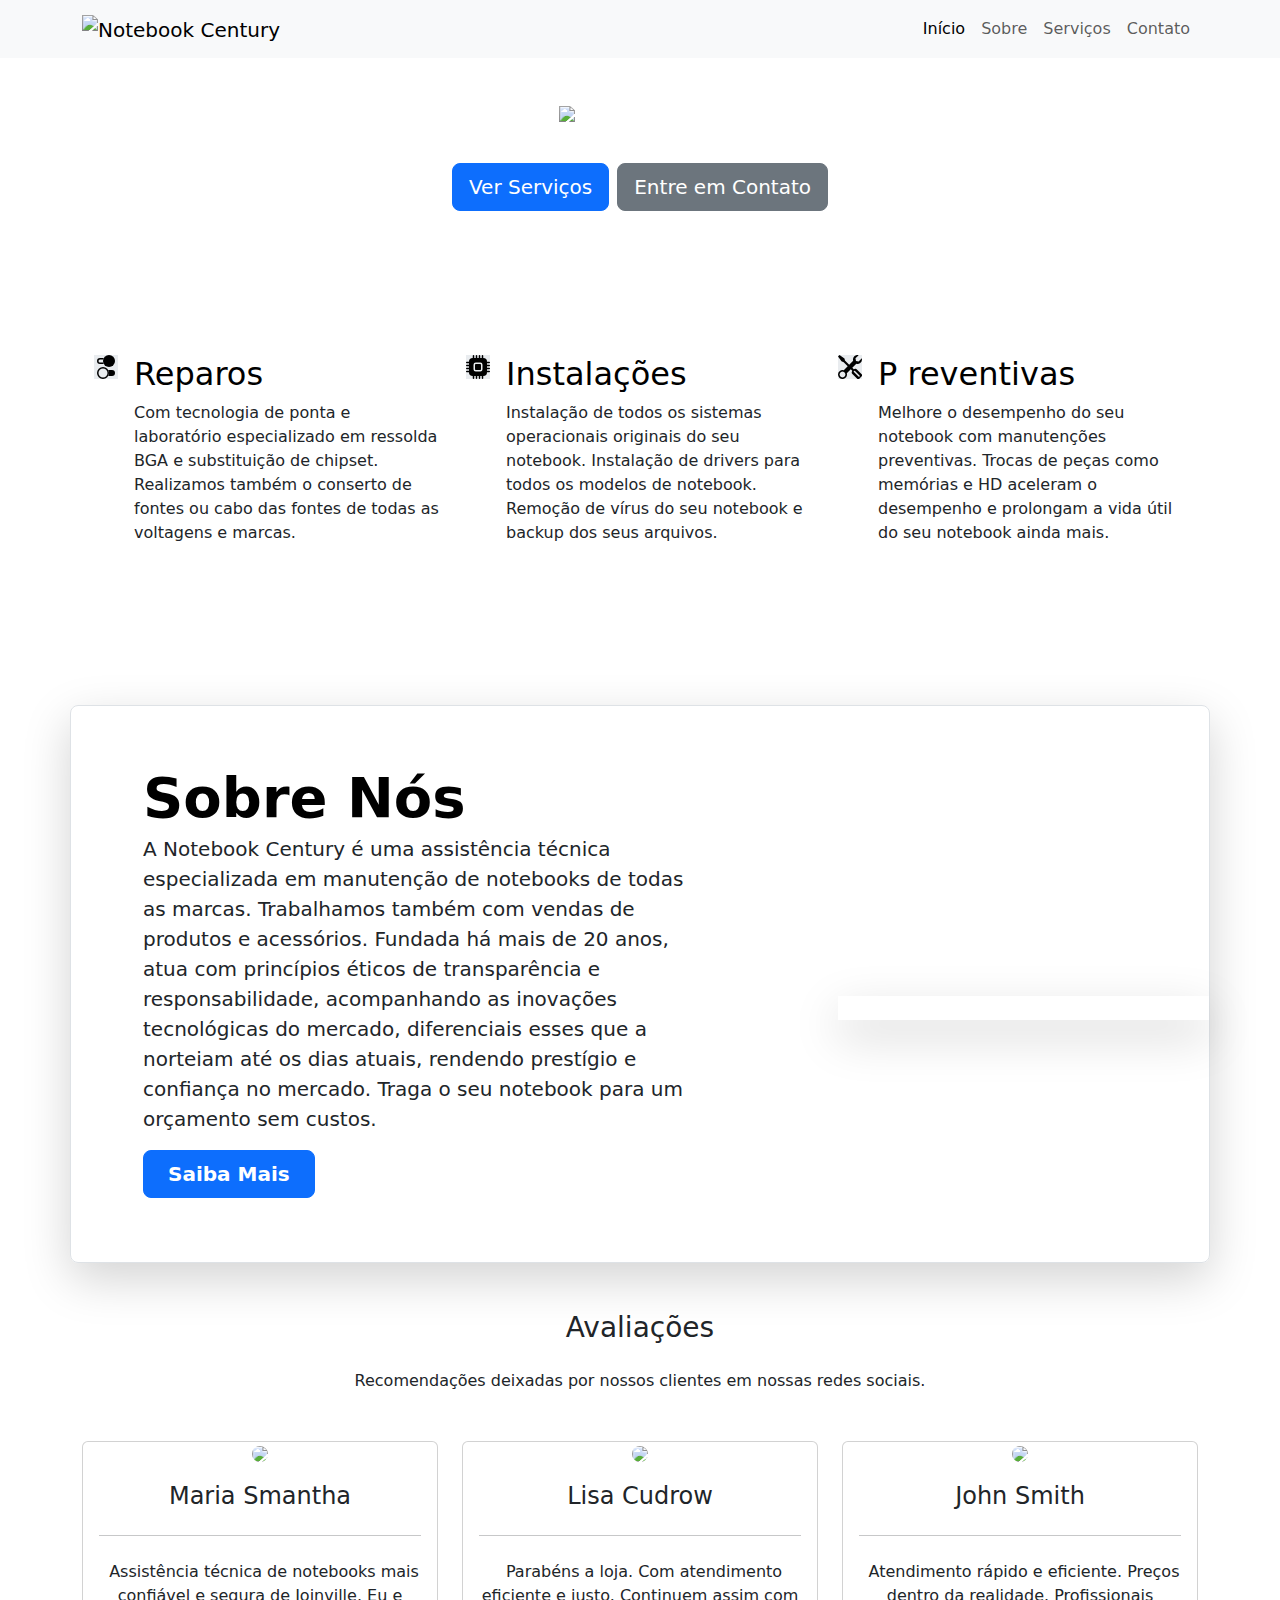
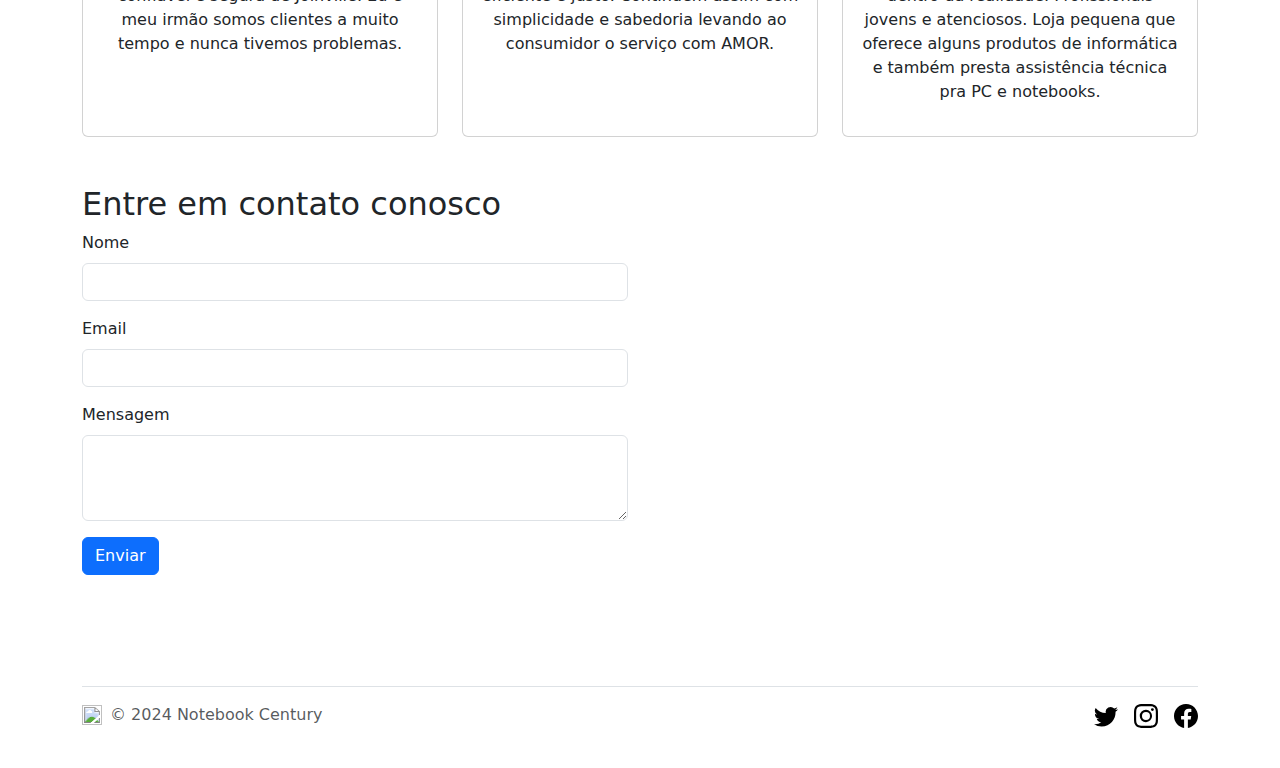
==== index.html @ 1e251129 "Revisão do Index.html;" ====
<!DOCTYPE html>
<html lang="pt-BR">

<head>
  <meta charset="UTF-8" />
  <meta name="viewport" content="width=device-width, initial-scale=1.0" />
  <title>Notebook Century - Home</title>
  <link rel="icon" type="image/x-icon" href="/assets/imgs/logos/favicon.png" />

  <!-- Bootstrap CSS -->
  <link href="https://cdn.jsdelivr.net/npm/bootstrap@5.3.3/dist/css/bootstrap.min.css" rel="stylesheet" integrity="sha384-QWTKZyjpPEjISv5WaRU9OFeRpok6YctnYmDr5pNlyT2bRjXh0JMhjY6hW+ALEwIH" crossorigin="anonymous" />

  <!-- CSS Personalizado -->
  <link rel="stylesheet" href="styles/features.css">
  <link rel="stylesheet" href="styles/heroes.css">
  <link rel="stylesheet" href="styles/testimonials.css">
  <link rel="stylesheet" href="styles/styles.css" />

  <svg xmlns="http://www.w3.org/2000/svg" class="d-none">
    <symbol id="tools" viewBox="0 0 16 16">
      <path
        d="M1 0L0 1l2.2 3.081a1 1 0 0 0 .815.419h.07a1 1 0 0 1 .708.293l2.675 2.675-2.617 2.654A3.003 3.003 0 0 0 0 13a3 3 0 1 0 5.878-.851l2.654-2.617.968.968-.305.914a1 1 0 0 0 .242 1.023l3.356 3.356a1 1 0 0 0 1.414 0l1.586-1.586a1 1 0 0 0 0-1.414l-3.356-3.356a1 1 0 0 0-1.023-.242L10.5 9.5l-.96-.96 2.68-2.643A3.005 3.005 0 0 0 16 3c0-.269-.035-.53-.102-.777l-2.14 2.141L12 4l-.364-1.757L13.777.102a3 3 0 0 0-3.675 3.68L7.462 6.46 4.793 3.793a1 1 0 0 1-.293-.707v-.071a1 1 0 0 0-.419-.814L1 0zm9.646 10.646a.5.5 0 0 1 .708 0l3 3a.5.5 0 0 1-.708.708l-3-3a.5.5 0 0 1 0-.708zM3 11l.471.242.529.026.287.445.445.287.026.529L5 13l-.242.471-.026.529-.445.287-.287.445-.529.026L3 15l-.471-.242L2 14.732l-.287-.445L1.268 14l-.026-.529L1 13l.242-.471.026-.529.445-.287.287-.445.529-.026L3 11z" />
    </symbol>
    <symbol id="cpu-fill" viewBox="0 0 16 16">
      <path d="M6.5 6a.5.5 0 0 0-.5.5v3a.5.5 0 0 0 .5.5h3a.5.5 0 0 0 .5-.5v-3a.5.5 0 0 0-.5-.5h-3z" />
      <path
        d="M5.5.5a.5.5 0 0 0-1 0V2A2.5 2.5 0 0 0 2 4.5H.5a.5.5 0 0 0 0 1H2v1H.5a.5.5 0 0 0 0 1H2v1H.5a.5.5 0 0 0 0 1H2v1H.5a.5.5 0 0 0 0 1H2A2.5 2.5 0 0 0 4.5 14v1.5a.5.5 0 0 0 1 0V14h1v1.5a.5.5 0 0 0 1 0V14h1v1.5a.5.5 0 0 0 1 0V14h1v1.5a.5.5 0 0 0 1 0V14a2.5 2.5 0 0 0 2.5-2.5h1.5a.5.5 0 0 0 0-1H14v-1h1.5a.5.5 0 0 0 0-1H14v-1h1.5a.5.5 0 0 0 0-1H14v-1h1.5a.5.5 0 0 0 0-1H14A2.5 2.5 0 0 0 11.5 2V.5a.5.5 0 0 0-1 0V2h-1V.5a.5.5 0 0 0-1 0V2h-1V.5a.5.5 0 0 0-1 0V2h-1V.5zm1 4.5h3A1.5 1.5 0 0 1 11 6.5v3A1.5 1.5 0 0 1 9.5 11h-3A1.5 1.5 0 0 1 5 9.5v-3A1.5 1.5 0 0 1 6.5 5z" />
    </symbol>
    <symbol id="toggles2" viewBox="0 0 16 16">
      <path d="M9.465 10H12a2 2 0 1 1 0 4H9.465c.34-.588.535-1.271.535-2 0-.729-.195-1.412-.535-2z" />
      <path
        d="M6 15a3 3 0 1 0 0-6 3 3 0 0 0 0 6zm0 1a4 4 0 1 1 0-8 4 4 0 0 1 0 8zm.535-10a3.975 3.975 0 0 1-.409-1H4a1 1 0 0 1 0-2h2.126c.091-.355.23-.69.41-1H4a2 2 0 1 0 0 4h2.535z" />
      <path d="M14 4a4 4 0 1 1-8 0 4 4 0 0 1 8 0z" />
    </symbol>
    <symbol id="facebook" viewBox="0 0 16 16">
      <path
        d="M16 8.049c0-4.446-3.582-8.05-8-8.05C3.58 0-.002 3.603-.002 8.05c0 4.017 2.926 7.347 6.75 7.951v-5.625h-2.03V8.05H6.75V6.275c0-2.017 1.195-3.131 3.022-3.131.876 0 1.791.157 1.791.157v1.98h-1.009c-.993 0-1.303.621-1.303 1.258v1.51h2.218l-.354 2.326H9.25V16c3.824-.604 6.75-3.934 6.75-7.951z" />
    </symbol>
    <symbol id="instagram" viewBox="0 0 16 16">
      <path
        d="M8 0C5.829 0 5.556.01 4.703.048 3.85.088 3.269.222 2.76.42a3.917 3.917 0 0 0-1.417.923A3.927 3.927 0 0 0 .42 2.76C.222 3.268.087 3.85.048 4.7.01 5.555 0 5.827 0 8.001c0 2.172.01 2.444.048 3.297.04.852.174 1.433.372 1.942.205.526.478.972.923 1.417.444.445.89.719 1.416.923.51.198 1.09.333 1.942.372C5.555 15.99 5.827 16 8 16s2.444-.01 3.298-.048c.851-.04 1.434-.174 1.943-.372a3.916 3.916 0 0 0 1.416-.923c.445-.445.718-.891.923-1.417.197-.509.332-1.09.372-1.942C15.99 10.445 16 10.173 16 8s-.01-2.445-.048-3.299c-.04-.851-.175-1.433-.372-1.941a3.926 3.926 0 0 0-.923-1.417A3.911 3.911 0 0 0 13.24.42c-.51-.198-1.092-.333-1.943-.372C10.443.01 10.172 0 7.998 0h.003zm-.717 1.442h.718c2.136 0 2.389.007 3.232.046.78.035 1.204.166 1.486.275.373.145.64.319.92.599.28.28.453.546.598.92.11.281.24.705.275 1.485.039.843.047 1.096.047 3.231s-.008 2.389-.047 3.232c-.035.78-.166 1.203-.275 1.485a2.47 2.47 0 0 1-.599.919c-.28.28-.546.453-.92.598-.28.11-.704.24-1.485.276-.843.038-1.096.047-3.232.047s-2.39-.009-3.233-.047c-.78-.036-1.203-.166-1.485-.276a2.478 2.478 0 0 1-.92-.598 2.48 2.48 0 0 1-.6-.92c-.109-.281-.24-.705-.275-1.485-.038-.843-.046-1.096-.046-3.233 0-2.136.008-2.388.046-3.231.036-.78.166-1.204.276-1.486.145-.373.319-.64.599-.92.28-.28.546-.453.92-.598.282-.11.705-.24 1.485-.276.738-.034 1.024-.044 2.515-.045v.002zm4.988 1.328a.96.96 0 1 0 0 1.92.96.96 0 0 0 0-1.92zm-4.27 1.122a4.109 4.109 0 1 0 0 8.217 4.109 4.109 0 0 0 0-8.217zm0 1.441a2.667 2.667 0 1 1 0 5.334 2.667 2.667 0 0 1 0-5.334z" />
    </symbol>
    <symbol id="twitter" viewBox="0 0 16 16">
      <path
        d="M5.026 15c6.038 0 9.341-5.003 9.341-9.334 0-.14 0-.282-.006-.422A6.685 6.685 0 0 0 16 3.542a6.658 6.658 0 0 1-1.889.518 3.301 3.301 0 0 0 1.447-1.817 6.533 6.533 0 0 1-2.087.793A3.286 3.286 0 0 0 7.875 6.03a9.325 9.325 0 0 1-6.767-3.429 3.289 3.289 0 0 0 1.018 4.382A3.323 3.323 0 0 1 .64 6.575v.045a3.288 3.288 0 0 0 2.632 3.218 3.203 3.203 0 0 1-.865.115 3.23 3.23 0 0 1-.614-.057 3.283 3.283 0 0 0 3.067 2.277A6.588 6.588 0 0 1 .78 13.58a6.32 6.32 0 0 1-.78-.045A9.344 9.344 0 0 0 5.026 15z" />
    </symbol>
  </svg>
</head>

<body>
  <div class="light-theme">

    <!-- MENU FIXO -->
    <nav class="navbar navbar-expand-lg navbar-light bg-light sticky-top">
      <div class="container">
        <a class="navbar-brand" href="index.html">
          <img src="/assets/imgs/logos/notebookcenturylogo.png" alt="Notebook Century"
            class="logo-navmenu" />
        </a>
        <button class="navbar-toggler" type="button" data-bs-toggle="collapse" data-bs-target="#navbarNav">
          <span class="navbar-toggler-icon"></span>
        </button>
        <div class="collapse navbar-collapse" id="navbarNav">
          <ul class="navbar-nav ms-auto">
            <li class="nav-item">
              <a class="nav-link active" href="index.html">Início</a>
            </li>
            <li class="nav-item">
              <a class="nav-link" href="sobre.html">Sobre</a>
            </li>
            <li class="nav-item">
              <a class="nav-link" href="servicos.html">Serviços</a>
            </li>
            <li class="nav-item">
              <a class="nav-link" href="contato.html">Contato</a>
            </li>
          </ul>
        </div>
      </div>
    </nav>

    <!-- Header Section -->
    <header class="text-center py-5 bg-green text-white">
      <img src="/assets/imgs/logos/notebook-century-logo-espacado-branco.png" alt="Notebook Century"
        width="300" class="texto-logo-home" />
      <hr class="hr-home" />
      <div class="d-grid gap-2 d-md-flex justify-content-md-center">
        <a href="servicos.html" class="btn btn-lg btn-primary">Ver Serviços</a>
        <a href="contato.html" class="btn btn-lg btn-secondary">Entre em Contato</a>
      </div>
    </header>

    <!-- Services Section -->
    <div class="container px-4 py-5" id="hanging-icons">
      <div class="row g-4 py-5 row-cols-1 row-cols-lg-3">
        <div class="col d-flex align-items-start">
          <div
            class="icon-square text-body-emphasis bg-body-secondary d-inline-flex align-items-center justify-content-center fs-4 flex-shrink-0 me-3">
            <svg class="bi" width="1em" height="1em">
              <use xlink:href="#toggles2" />
            </svg>
          </div>
          <div>
            <h3 class="fs-2 text-body-emphasis">Reparos</h3>
            <p>Com tecnologia de ponta e laboratório especializado em ressolda BGA e substituição de chipset. Realizamos também o conserto de fontes ou cabo das fontes de todas as voltagens e marcas.</p>
          </div>
        </div>
        <div class="col d-flex align-items-start">
          <div
            class="icon-square text-body-emphasis bg-body-secondary d-inline-flex align-items-center justify-content-center fs-4 flex-shrink-0 me-3">
            <svg class="bi" width="1em" height="1em">
              <use xlink:href="#cpu-fill" />
            </svg>
          </div>
          <div>
            <h3 class="fs-2 text-body-emphasis">Instalações</h3>
            <p>Instalação de todos os sistemas operacionais originais do seu notebook. Instalação de drivers para todos os modelos de notebook. Remoção de vírus do seu notebook e backup dos seus arquivos.</p>
          </div>
        </div>
        <div class="col d-flex align-items-start">
          <div
            class="icon-square text-body-emphasis bg-body-secondary d-inline-flex align-items-center justify-content-center fs-4 flex-shrink-0 me-3">
            <svg class="bi" width="1em" height="1em">
              <use xlink:href="#tools" />
            </svg>
          </div>
          <div>
            <h3 class="fs-2 text-body-emphasis">P reventivas</h3>
            <p>Melhore o desempenho do seu notebook com manutenções preventivas. Trocas de peças como memórias e HD aceleram o desempenho e prolongam a vida útil do seu notebook ainda mais.</p>
          </div>
        </div>
      </div>
    </div>

    <!-- About Us Section -->
    <section class="container my-5">
      <div class="row p-4 pb-0 pe-lg-0 pt-lg-5 align-items-center rounded-3 border shadow-lg">
        <div class="col-lg-7 p-3 p-lg-5 pt-lg-3">
          <h1 class="display-4 fw-bold lh-1 text-body-emphasis">Sobre Nós</h1>
          <p class="lead">A Notebook Century é uma assistência técnica especializada em manutenção de notebooks de todas
            as marcas. Trabalhamos também com vendas de produtos e acessórios. Fundada há mais de 20 anos, atua com
            princípios éticos de transparência e responsabilidade, acompanhando as inovações tecnológicas do mercado,
            diferenciais esses que a norteiam até os dias atuais, rendendo prestígio e confiança no mercado. Traga o seu
            notebook para um orçamento sem custos.</p>
          <div class="d-grid gap-2 d-md-flex justify-content-md-start mb-4 mb-lg-3">
            <a href="sobre.html" class="btn btn-primary btn-lg px-4 me-md-2 fw-bold" role="button">Saiba Mais</a>
          </div>
        </div>
        <div class="col-lg-4 offset-lg-1 p-0 overflow-hidden shadow-lg">
          <img class="rounded-lg-3" src="/assets/imgs/royaltyfreeimgs/notebook_century-1.jpg" alt=""
            width="720">
        </div>
      </div>
  </div>
  </section>

  <!-- Testimonials Section -->
  <section>
    <div class="container my-5">
      <div class="row d-flex justify-content-center">
        <div class="col-md-10 col-xl-8 text-center">
          <h3 class="mb-4">Avaliações</h3>
          <p class="mb-4 pb-2 mb-md-5 pb-md-0">
            Recomendações deixadas por nossos clientes em nossas redes sociais.
          </p>
        </div>
      </div>

      <div class="row text-center d-flex align-items-stretch">
        <div class="col-md-4 mb-5 mb-md-0 d-flex align-items-stretch">
          <div class="card testimonial-card">
            <div class="card-up" style="background-color: #9d789b;"></div>
            <div class="avatar mx-auto bg-white">
              <img src="https://mdbcdn.b-cdn.net/img/Photos/Avatars/img%20(1).webp" class="rounded-circle img-fluid" />
            </div>
            <div class="card-body">
              <h4 class="mb-4">Maria Smantha</h4>
              <hr />
              <p class="dark-grey-text mt-4">
                <i class="fas fa-quote-left pe-2"></i>Assistência técnica de notebooks mais confiável e segura de
                Joinville. Eu e meu irmão somos clientes a muito tempo e nunca tivemos problemas.
              </p>
            </div>
          </div>
        </div>
        <div class="col-md-4 mb-5 mb-md-0 d-flex align-items-stretch">
          <div class="card testimonial-card">
            <div class="card-up" style="background-color: #7a81a8;"></div>
            <div class="avatar mx-auto bg-white">
              <img src="https://mdbcdn.b-cdn.net/img/Photos/Avatars/img%20(2).webp" class="rounded-circle img-fluid" />
            </div>
            <div class="card-body">
              <h4 class="mb-4">Lisa Cudrow</h4>
              <hr />
              <p class="dark-grey-text mt-4">
                <i class="fas fa-quote-left pe-2"></i>Parabéns a loja. Com atendimento eficiente e justo. Continuem
                assim com simplicidade e sabedoria levando ao consumidor o serviço com AMOR.
              </p>
            </div>
          </div>
        </div>
        <div class="col-md-4 mb-0 d-flex align-items-stretch">
          <div class="card testimonial-card">
            <div class="card-up" style="background-color: #6d5b98;"></div>
            <div class="avatar mx-auto bg-white">
              <img src="https://mdbcdn.b-cdn.net/img/Photos/Avatars/img%20(9).webp" class="rounded-circle img-fluid" />
            </div>
            <div class="card-body">
              <h4 class="mb-4">John Smith</h4>
              <hr />
              <p class="dark-grey-text mt-4">
                <i class="fas fa-quote-left pe-2"></i>Atendimento rápido e eficiente. Preços dentro da realidade.
                Profissionais jovens e atenciosos. Loja pequena que oferece alguns produtos de informática e também
                presta assistência técnica pra PC e notebooks.
              </p>
            </div>
          </div>
        </div>
      </div>
    </div>
  </section>

  <!-- Contact Section -->
  <section class="container my-5">
    <div class="row">
      <h2>Entre em contato conosco</h2>
      <div class="col-md-6">
        <form>
          <div class="mb-3">
            <label for="nome" class="form-label">Nome</label>
            <input type="text" class="form-control" id="nome" required />
          </div>
          <div class="mb-3">
            <label for="email" class="form-label">Email</label>
            <input type="email" class="form-control" id="email" required />
          </div>
          <div class="mb-3">
            <label for="mensagem" class="form-label">Mensagem</label>
            <textarea class="form-control" id="mensagem" rows="3" required></textarea>
          </div>
          <button type="submit" class="btn btn-primary">Enviar</button>
        </form>
      </div>
      <div class="col-md-6">
        <iframe width="100%" height="400" frameborder="0" scrolling="no" marginheight="0" marginwidth="0"
          src="https://maps.google.com/maps?width=100%25&amp;height=600&amp;hl=en&amp;q=Notebook%20Century,%20Rua%20Visconde%20de%20Taunay,%2067,%20Joinville,%20SC+(Notebook%20Century)&amp;t=&amp;z=17&amp;ie=UTF8&amp;iwloc=B&amp;output=embed"><a
            href="https://www.gps.ie/">gps trackers</a></iframe>
      </div>
    </div>
  </section>

  <!-- Footer Section -->
  <div class="container">
    <footer class="d-flex flex-wrap justify-content-between align-items-center py-3 my-4 border-top">
      <div class="col-md-4 d-flex align-items-center">
        <a href="/index.html" class="mb-3 me-2 mb-md-0 text-body-secondary text-decoration-none lh-1">
          <img src="/assets/imgs/logos/favicon.png" width="20px" height="20px" alt="">
        </a>
        <span class="mb-3 mb-md-0 text-body-secondary">&copy; 2024 Notebook Century</span>
      </div>

      <ul class="nav col-md-4 justify-content-end list-unstyled d-flex">
        <li class="ms-3"><a class="text-body-secondary" href="#"><svg class="bi" width="24" height="24">
              <use xlink:href="#twitter" />
            </svg></a></li>
        <li class="ms-3"><a class="text-body-secondary" href="#"><svg class="bi" width="24" height="24">
              <use xlink:href="#instagram" />
            </svg></a></li>
        <li class="ms-3"><a class="text-body-secondary" href="#"><svg class="bi" width="24" height="24">
              <use xlink:href="#facebook" />
            </svg></a></li>
      </ul>
    </footer>
  </div>

  <script src="https://cdn.jsdelivr.net/npm/@popperjs/core@2.11.8/dist/umd/popper.min.js" integrity="sha384-I7E8VVD/ismYTF4hNIPjVp/Zjvgyol6VFvRkX/vR+Vc4jQkC+hVqc2pM8ODewa9r" crossorigin="anonymous"></script>
  <script src="https://cdn.jsdelivr.net/npm/bootstrap@5.3.3/dist/js/bootstrap.min.js" integrity="sha384-0pUGZvbkm6XF6gxjEnlmuGrJXVbNuzT9qBBavbLwCsOGabYfZo0T0to5eqruptLy" crossorigin="anonymous"></script>


</body>

</html>
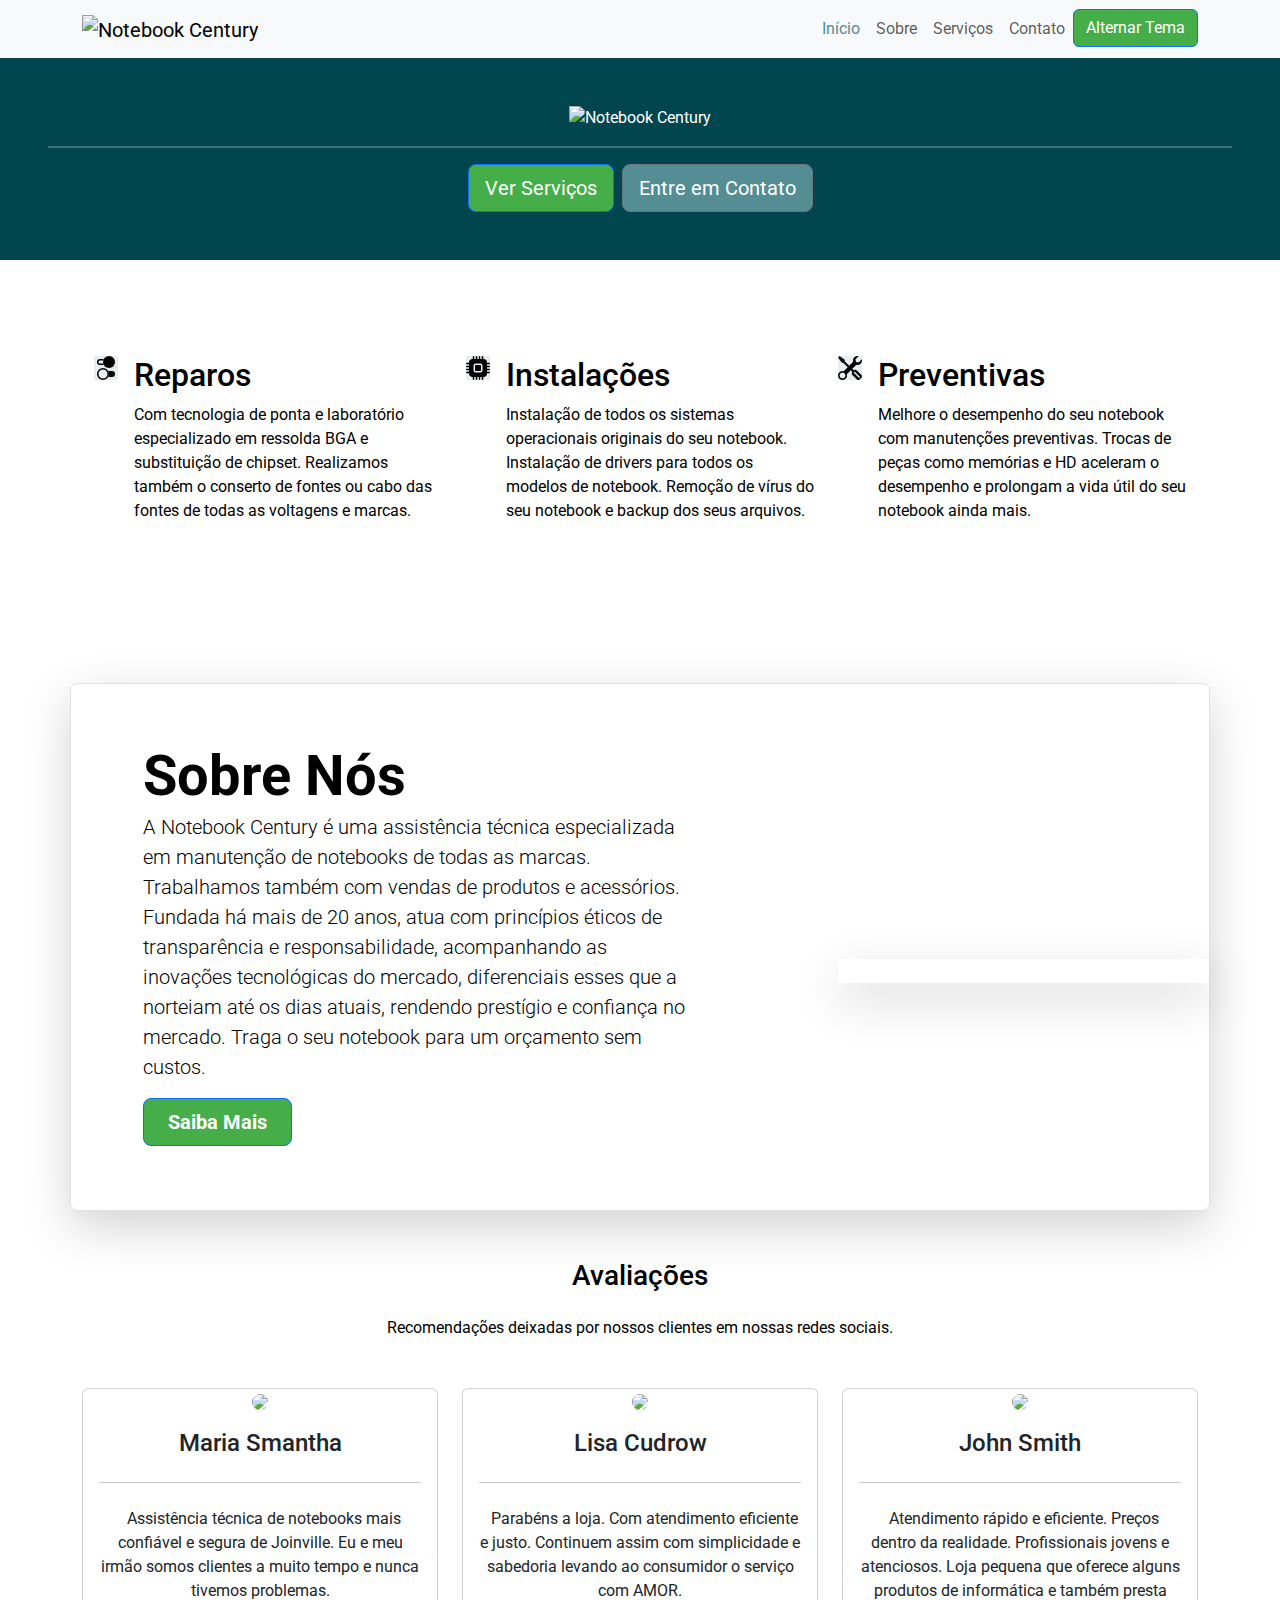
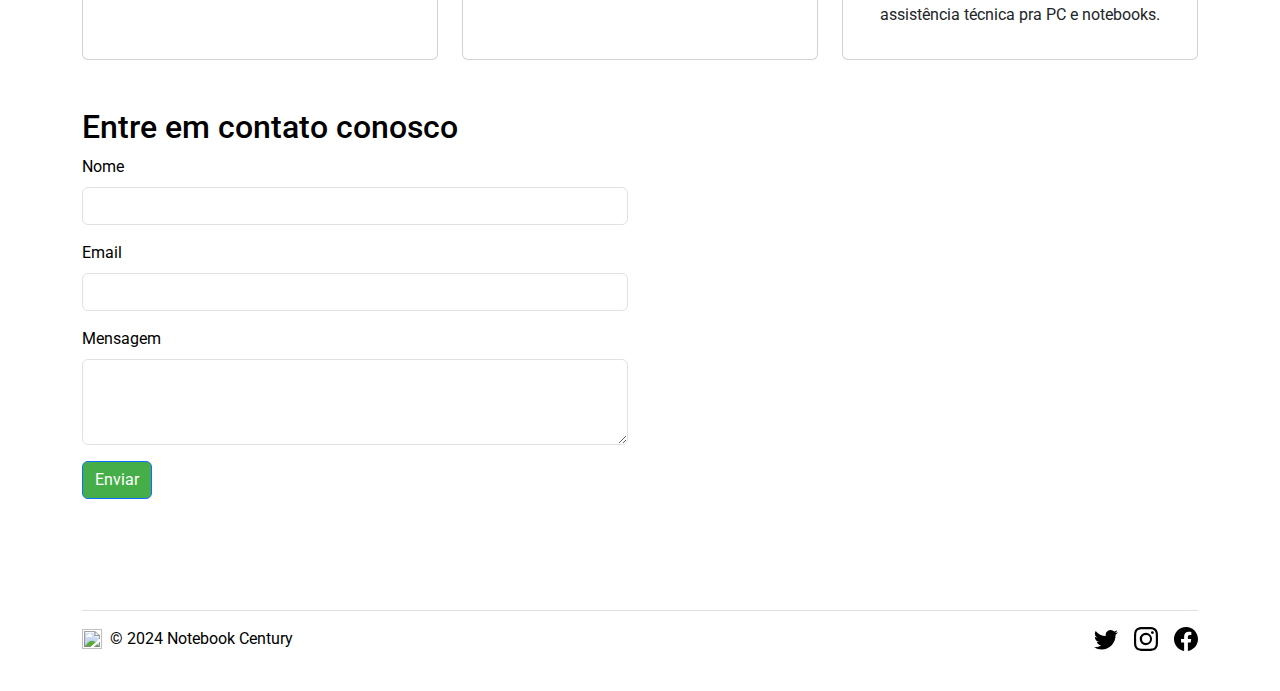
==== commit f92e6137: "add-feature: Tema Claro e Escuro;" ====
--- a/index.html
+++ b/index.html
@@ -1,282 +1,256 @@
 <!DOCTYPE html>
 <html lang="pt-BR">
-
-<head>
-  <meta charset="UTF-8" />
-  <meta name="viewport" content="width=device-width, initial-scale=1.0" />
-  <title>Notebook Century - Home</title>
-  <link rel="icon" type="image/x-icon" href="/assets/imgs/logos/favicon.png" />
-
-  <!-- Bootstrap CSS -->
-  <link href="https://cdn.jsdelivr.net/npm/bootstrap@5.3.3/dist/css/bootstrap.min.css" rel="stylesheet" integrity="sha384-QWTKZyjpPEjISv5WaRU9OFeRpok6YctnYmDr5pNlyT2bRjXh0JMhjY6hW+ALEwIH" crossorigin="anonymous" />
-
-  <!-- CSS Personalizado -->
-  <link rel="stylesheet" href="styles/features.css">
-  <link rel="stylesheet" href="styles/heroes.css">
-  <link rel="stylesheet" href="styles/testimonials.css">
-  <link rel="stylesheet" href="styles/styles.css" />
-
-  <svg xmlns="http://www.w3.org/2000/svg" class="d-none">
-    <symbol id="tools" viewBox="0 0 16 16">
-      <path
-        d="M1 0L0 1l2.2 3.081a1 1 0 0 0 .815.419h.07a1 1 0 0 1 .708.293l2.675 2.675-2.617 2.654A3.003 3.003 0 0 0 0 13a3 3 0 1 0 5.878-.851l2.654-2.617.968.968-.305.914a1 1 0 0 0 .242 1.023l3.356 3.356a1 1 0 0 0 1.414 0l1.586-1.586a1 1 0 0 0 0-1.414l-3.356-3.356a1 1 0 0 0-1.023-.242L10.5 9.5l-.96-.96 2.68-2.643A3.005 3.005 0 0 0 16 3c0-.269-.035-.53-.102-.777l-2.14 2.141L12 4l-.364-1.757L13.777.102a3 3 0 0 0-3.675 3.68L7.462 6.46 4.793 3.793a1 1 0 0 1-.293-.707v-.071a1 1 0 0 0-.419-.814L1 0zm9.646 10.646a.5.5 0 0 1 .708 0l3 3a.5.5 0 0 1-.708.708l-3-3a.5.5 0 0 1 0-.708zM3 11l.471.242.529.026.287.445.445.287.026.529L5 13l-.242.471-.026.529-.445.287-.287.445-.529.026L3 15l-.471-.242L2 14.732l-.287-.445L1.268 14l-.026-.529L1 13l.242-.471.026-.529.445-.287.287-.445.529-.026L3 11z" />
-    </symbol>
-    <symbol id="cpu-fill" viewBox="0 0 16 16">
-      <path d="M6.5 6a.5.5 0 0 0-.5.5v3a.5.5 0 0 0 .5.5h3a.5.5 0 0 0 .5-.5v-3a.5.5 0 0 0-.5-.5h-3z" />
-      <path
-        d="M5.5.5a.5.5 0 0 0-1 0V2A2.5 2.5 0 0 0 2 4.5H.5a.5.5 0 0 0 0 1H2v1H.5a.5.5 0 0 0 0 1H2v1H.5a.5.5 0 0 0 0 1H2v1H.5a.5.5 0 0 0 0 1H2A2.5 2.5 0 0 0 4.5 14v1.5a.5.5 0 0 0 1 0V14h1v1.5a.5.5 0 0 0 1 0V14h1v1.5a.5.5 0 0 0 1 0V14h1v1.5a.5.5 0 0 0 1 0V14a2.5 2.5 0 0 0 2.5-2.5h1.5a.5.5 0 0 0 0-1H14v-1h1.5a.5.5 0 0 0 0-1H14v-1h1.5a.5.5 0 0 0 0-1H14v-1h1.5a.5.5 0 0 0 0-1H14A2.5 2.5 0 0 0 11.5 2V.5a.5.5 0 0 0-1 0V2h-1V.5a.5.5 0 0 0-1 0V2h-1V.5a.5.5 0 0 0-1 0V2h-1V.5zm1 4.5h3A1.5 1.5 0 0 1 11 6.5v3A1.5 1.5 0 0 1 9.5 11h-3A1.5 1.5 0 0 1 5 9.5v-3A1.5 1.5 0 0 1 6.5 5z" />
-    </symbol>
-    <symbol id="toggles2" viewBox="0 0 16 16">
-      <path d="M9.465 10H12a2 2 0 1 1 0 4H9.465c.34-.588.535-1.271.535-2 0-.729-.195-1.412-.535-2z" />
-      <path
-        d="M6 15a3 3 0 1 0 0-6 3 3 0 0 0 0 6zm0 1a4 4 0 1 1 0-8 4 4 0 0 1 0 8zm.535-10a3.975 3.975 0 0 1-.409-1H4a1 1 0 0 1 0-2h2.126c.091-.355.23-.69.41-1H4a2 2 0 1 0 0 4h2.535z" />
-      <path d="M14 4a4 4 0 1 1-8 0 4 4 0 0 1 8 0z" />
-    </symbol>
-    <symbol id="facebook" viewBox="0 0 16 16">
-      <path
-        d="M16 8.049c0-4.446-3.582-8.05-8-8.05C3.58 0-.002 3.603-.002 8.05c0 4.017 2.926 7.347 6.75 7.951v-5.625h-2.03V8.05H6.75V6.275c0-2.017 1.195-3.131 3.022-3.131.876 0 1.791.157 1.791.157v1.98h-1.009c-.993 0-1.303.621-1.303 1.258v1.51h2.218l-.354 2.326H9.25V16c3.824-.604 6.75-3.934 6.75-7.951z" />
-    </symbol>
-    <symbol id="instagram" viewBox="0 0 16 16">
-      <path
-        d="M8 0C5.829 0 5.556.01 4.703.048 3.85.088 3.269.222 2.76.42a3.917 3.917 0 0 0-1.417.923A3.927 3.927 0 0 0 .42 2.76C.222 3.268.087 3.85.048 4.7.01 5.555 0 5.827 0 8.001c0 2.172.01 2.444.048 3.297.04.852.174 1.433.372 1.942.205.526.478.972.923 1.417.444.445.89.719 1.416.923.51.198 1.09.333 1.942.372C5.555 15.99 5.827 16 8 16s2.444-.01 3.298-.048c.851-.04 1.434-.174 1.943-.372a3.916 3.916 0 0 0 1.416-.923c.445-.445.718-.891.923-1.417.197-.509.332-1.09.372-1.942C15.99 10.445 16 10.173 16 8s-.01-2.445-.048-3.299c-.04-.851-.175-1.433-.372-1.941a3.926 3.926 0 0 0-.923-1.417A3.911 3.911 0 0 0 13.24.42c-.51-.198-1.092-.333-1.943-.372C10.443.01 10.172 0 7.998 0h.003zm-.717 1.442h.718c2.136 0 2.389.007 3.232.046.78.035 1.204.166 1.486.275.373.145.64.319.92.599.28.28.453.546.598.92.11.281.24.705.275 1.485.039.843.047 1.096.047 3.231s-.008 2.389-.047 3.232c-.035.78-.166 1.203-.275 1.485a2.47 2.47 0 0 1-.599.919c-.28.28-.546.453-.92.598-.28.11-.704.24-1.485.276-.843.038-1.096.047-3.232.047s-2.39-.009-3.233-.047c-.78-.036-1.203-.166-1.485-.276a2.478 2.478 0 0 1-.92-.598 2.48 2.48 0 0 1-.6-.92c-.109-.281-.24-.705-.275-1.485-.038-.843-.046-1.096-.046-3.233 0-2.136.008-2.388.046-3.231.036-.78.166-1.204.276-1.486.145-.373.319-.64.599-.92.28-.28.546-.453.92-.598.282-.11.705-.24 1.485-.276.738-.034 1.024-.044 2.515-.045v.002zm4.988 1.328a.96.96 0 1 0 0 1.92.96.96 0 0 0 0-1.92zm-4.27 1.122a4.109 4.109 0 1 0 0 8.217 4.109 4.109 0 0 0 0-8.217zm0 1.441a2.667 2.667 0 1 1 0 5.334 2.667 2.667 0 0 1 0-5.334z" />
-    </symbol>
-    <symbol id="twitter" viewBox="0 0 16 16">
-      <path
-        d="M5.026 15c6.038 0 9.341-5.003 9.341-9.334 0-.14 0-.282-.006-.422A6.685 6.685 0 0 0 16 3.542a6.658 6.658 0 0 1-1.889.518 3.301 3.301 0 0 0 1.447-1.817 6.533 6.533 0 0 1-2.087.793A3.286 3.286 0 0 0 7.875 6.03a9.325 9.325 0 0 1-6.767-3.429 3.289 3.289 0 0 0 1.018 4.382A3.323 3.323 0 0 1 .64 6.575v.045a3.288 3.288 0 0 0 2.632 3.218 3.203 3.203 0 0 1-.865.115 3.23 3.23 0 0 1-.614-.057 3.283 3.283 0 0 0 3.067 2.277A6.588 6.588 0 0 1 .78 13.58a6.32 6.32 0 0 1-.78-.045A9.344 9.344 0 0 0 5.026 15z" />
-    </symbol>
-  </svg>
-</head>
-
-<body>
-  <div class="light-theme">
-
-    <!-- MENU FIXO -->
-    <nav class="navbar navbar-expand-lg navbar-light bg-light sticky-top">
+  <head>
+    <meta charset="UTF-8" />
+    <meta name="viewport" content="width=device-width, initial-scale=1.0" />
+    <title>Notebook Century - Home</title>
+    <link rel="icon" type="image/x-icon" href="/assets/imgs/logos/favicon.png"/>
+
+    <!-- Bootstrap CSS -->
+    <link href="https://cdn.jsdelivr.net/npm/bootstrap@5.3.3/dist/css/bootstrap.min.css" rel="stylesheet" integrity="sha384-QWTKZyjpPEjISv5WaRU9OFeRpok6YctnYmDr5pNlyT2bRjXh0JMhjY6hW+ALEwIH" crossorigin="anonymous"/>
+
+    <!-- CSS Personalizado -->
+    <link rel="stylesheet" href="styles/features.css" />
+    <link rel="stylesheet" href="styles/heroes.css" />
+    <link rel="stylesheet" href="styles/testimonials.css" />
+    <link rel="stylesheet" href="styles/styles.css" />
+
+    <svg xmlns="http://www.w3.org/2000/svg" class="d-none">
+      <symbol id="tools" viewBox="0 0 16 16">
+        <path d="M1 0L0 1l2.2 3.081a1 1 0 0 0 .815.419h.07a1 1 0 0 1 .708.293l2.675 2.675-2.617 2.654A3.003 3.003 0 0 0 0 13a3 3 0 1 0 5.878-.851l2.654-2.617.968.968-.305.914a1 1 0 0 0 .242 1.023l3.356 3.356a1 1 0 0 0 1.414 0l1.586-1.586a1 1 0 0 0 0-1.414l-3.356-3.356a1 1 0 0 0-1.023-.242L10.5 9.5l-.96-.96 2.68-2.643A3.005 3.005 0 0 0 16 3c0-.269-.035-.53-.102-.777l-2.14 2.141L12 4l-.364-1.757L13.777.102a3 3 0 0 0-3.675 3.68L7.462 6.46 4.793 3.793a1 1 0 0 1-.293-.707v-.071a1 1 0 0 0-.419-.814L1 0zm9.646 10.646a.5.5 0 0 1 .708 0l3 3a.5.5 0 0 1-.708.708l-3-3a.5.5 0 0 1 0-.708zM3 11l.471.242.529.026.287.445.445.287.026.529L5 13l-.242.471-.026.529-.445.287-.287.445-.529.026L3 15l-.471-.242L2 14.732l-.287-.445L1.268 14l-.026-.529L1 13l.242-.471.026-.529.445-.287.287-.445.529-.026L3 11z"/>
+      </symbol>
+      <symbol id="cpu-fill" viewBox="0 0 16 16">
+        <path d="M6.5 6a.5.5 0 0 0-.5.5v3a.5.5 0 0 0 .5.5h3a.5.5 0 0 0 .5-.5v-3a.5.5 0 0 0-.5-.5h-3z"/>
+        <path d="M5.5.5a.5.5 0 0 0-1 0V2A2.5 2.5 0 0 0 2 4.5H.5a.5.5 0 0 0 0 1H2v1H.5a.5.5 0 0 0 0 1H2v1H.5a.5.5 0 0 0 0 1H2v1H.5a.5.5 0 0 0 0 1H2A2.5 2.5 0 0 0 4.5 14v1.5a.5.5 0 0 0 1 0V14h1v1.5a.5.5 0 0 0 1 0V14h1v1.5a.5.5 0 0 0 1 0V14h1v1.5a.5.5 0 0 0 1 0V14a2.5 2.5 0 0 0 2.5-2.5h1.5a.5.5 0 0 0 0-1H14v-1h1.5a.5.5 0 0 0 0-1H14v-1h1.5a.5.5 0 0 0 0-1H14v-1h1.5a.5.5 0 0 0 0-1H14A2.5 2.5 0 0 0 11.5 2V.5a.5.5 0 0 0-1 0V2h-1V.5a.5.5 0 0 0-1 0V2h-1V.5a.5.5 0 0 0-1 0V2h-1V.5zm1 4.5h3A1.5 1.5 0 0 1 11 6.5v3A1.5 1.5 0 0 1 9.5 11h-3A1.5 1.5 0 0 1 5 9.5v-3A1.5 1.5 0 0 1 6.5 5z"/>
+      </symbol>
+      <symbol id="toggles2" viewBox="0 0 16 16">
+        <path d="M9.465 10H12a2 2 0 1 1 0 4H9.465c.34-.588.535-1.271.535-2 0-.729-.195-1.412-.535-2z"/>
+        <path d="M6 15a3 3 0 1 0 0-6 3 3 0 0 0 0 6zm0 1a4 4 0 1 1 0-8 4 4 0 0 1 0 8zm.535-10a3.975 3.975 0 0 1-.409-1H4a1 1 0 0 1 0-2h2.126c.091-.355.23-.69.41-1H4a2 2 0 1 0 0 4h2.535z"/>
+        <path d="M14 4a4 4 0 1 1-8 0 4 4 0 0 1 8 0z"/>
+      </symbol>
+      <symbol id="facebook" viewBox="0 0 16 16">
+        <path d="M16 8.049c0-4.446-3.582-8.05-8-8.05C3.58 0-.002 3.603-.002 8.05c0 4.017 2.926 7.347 6.75 7.951v-5.625h-2.03V8.05H6.75V6.275c0-2.017 1.195-3.131 3.022-3.131.876 0 1.791.157 1.791.157v1.98h-1.009c-.993 0-1.303.621-1.303 1.258v1.51h2.218l-.354 2.326H9.25V16c3.824-.604 6.75-3.934 6.75-7.951z"/>
+      </symbol>
+      <symbol id="instagram" viewBox="0 0 16 16">
+        <path d="M8 0C5.829 0 5.556.01 4.703.048 3.85.088 3.269.222 2.76.42a3.917 3.917 0 0 0-1.417.923A3.927 3.927 0 0 0 .42 2.76C.222 3.268.087 3.85.048 4.7.01 5.555 0 5.827 0 8.001c0 2.172.01 2.444.048 3.297.04.852.174 1.433.372 1.942.205.526.478.972.923 1.417.444.445.89.719 1.416.923.51.198 1.09.333 1.942.372C5.555 15.99 5.827 16 8 16s2.444-.01 3.298-.048c.851-.04 1.434-.174 1.943-.372a3.916 3.916 0 0 0 1.416-.923c.445-.445.718-.891.923-1.417.197-.509.332-1.09.372-1.942C15.99 10.445 16 10.173 16 8s-.01-2.445-.048-3.299c-.04-.851-.175-1.433-.372-1.941a3.926 3.926 0 0 0-.923-1.417A3.911 3.911 0 0 0 13.24.42c-.51-.198-1.092-.333-1.943-.372C10.443.01 10.172 0 7.998 0h.003zm-.717 1.442h.718c2.136 0 2.389.007 3.232.046.78.035 1.204.166 1.486.275.373.145.64.319.92.599.28.28.453.546.598.92.11.281.24.705.275 1.485.039.843.047 1.096.047 3.231s-.008 2.389-.047 3.232c-.035.78-.166 1.203-.275 1.485a2.47 2.47 0 0 1-.599.919c-.28.28-.546.453-.92.598-.28.11-.704.24-1.485.276-.843.038-1.096.047-3.232.047s-2.39-.009-3.233-.047c-.78-.036-1.203-.166-1.485-.276a2.478 2.478 0 0 1-.92-.598 2.48 2.48 0 0 1-.6-.92c-.109-.281-.24-.705-.275-1.485-.038-.843-.046-1.096-.046-3.233 0-2.136.008-2.388.046-3.231.036-.78.166-1.204.276-1.486.145-.373.319-.64.599-.92.28-.28.546-.453.92-.598.282-.11.705-.24 1.485-.276.738-.034 1.024-.044 2.515-.045v.002zm4.988 1.328a.96.96 0 1 0 0 1.92.96.96 0 0 0 0-1.92zm-4.27 1.122a4.109 4.109 0 1 0 0 8.217 4.109 4.109 0 0 0 0-8.217zm0 1.441a2.667 2.667 0 1 1 0 5.334 2.667 2.667 0 0 1 0-5.334z"/>
+      </symbol>
+      <symbol id="twitter" viewBox="0 0 16 16">
+        <path d="M5.026 15c6.038 0 9.341-5.003 9.341-9.334 0-.14 0-.282-.006-.422A6.685 6.685 0 0 0 16 3.542a6.658 6.658 0 0 1-1.889.518 3.301 3.301 0 0 0 1.447-1.817 6.533 6.533 0 0 1-2.087.793A3.286 3.286 0 0 0 7.875 6.03a9.325 9.325 0 0 1-6.767-3.429 3.289 3.289 0 0 0 1.018 4.382A3.323 3.323 0 0 1 .64 6.575v.045a3.288 3.288 0 0 0 2.632 3.218 3.203 3.203 0 0 1-.865.115 3.23 3.23 0 0 1-.614-.057 3.283 3.283 0 0 0 3.067 2.277A6.588 6.588 0 0 1 .78 13.58a6.32 6.32 0 0 1-.78-.045A9.344 9.344 0 0 0 5.026 15z"/>
+      </symbol>
+    </svg>
+  </head>
+
+  <body class="light-theme">
+    <div>
+      <!-- MENU FIXO -->
+      <nav class="navbar navbar-expand-lg navbar-light bg-light sticky-top">
+        <div class="container">
+          <a class="navbar-brand" href="index.html">
+            <img src="/assets/imgs/logos/notebookcenturylogo.png" alt="Notebook Century" class="logo-navmenu"/>
+          </a>
+          <button class="navbar-toggler" type="button" data-bs-toggle="collapse" data-bs-target="#navbarNav">
+            <span class="navbar-toggler-icon"></span>
+          </button>
+          <div class="collapse navbar-collapse" id="navbarNav">
+            <ul class="navbar-nav ms-auto">
+              <li class="nav-item">
+                <a class="nav-link active" href="index.html">Início</a>
+              </li>
+              <li class="nav-item">
+                <a class="nav-link" href="sobre.html">Sobre</a>
+              </li>
+              <li class="nav-item">
+                <a class="nav-link" href="servicos.html">Serviços</a>
+              </li>
+              <li class="nav-item">
+                <a class="nav-link" href="contato.html">Contato</a>
+              </li>
+              <li>
+                <button id="toggleTheme" class="btn btn-primary">Alternar Tema</button>
+              </li>
+            </ul>
+          </div>
+        </div>
+      </nav>
+
+      <!-- Header Section -->
+      <header class="text-center py-5 bg-green text-white">
+        <img src="/assets/imgs/logos/notebook-century-logo-espacado-branco.png" alt="Notebook Century" width="300" class="texto-logo-home"/>
+        <hr class="hr-home" />
+        <div class="d-grid gap-2 d-md-flex justify-content-md-center">
+          <a href="servicos.html" class="btn btn-lg btn-primary">Ver Serviços</a>
+          <a href="contato.html" class="btn btn-lg btn-secondary">Entre em Contato</a>
+        </div>
+      </header>
+
+      <!-- Services Section -->
+      <div class="container px-4 py-5" id="hanging-icons">
+        <div class="row g-4 py-5 row-cols-1 row-cols-lg-3">
+          <div class="col d-flex align-items-start">
+            <div class="icon-square text-body-emphasis bg-body-secondary d-inline-flex align-items-center justify-content-center fs-4 flex-shrink-0 me-3">
+              <svg class="bi" width="1em" height="1em">
+                <use xlink:href="#toggles2" />
+              </svg>
+            </div>
+            <div>
+              <h3 class="fs-2">Reparos</h3>
+              <p>Com tecnologia de ponta e laboratório especializado em ressolda BGA e substituição de chipset. Realizamos também o conserto de fontes ou cabo das fontes de todas as voltagens e marcas.</p>
+            </div>
+          </div>
+          <div class="col d-flex align-items-start">
+            <div class="icon-square text-body-emphasis bg-body-secondary d-inline-flex align-items-center justify-content-center fs-4 flex-shrink-0 me-3">
+              <svg class="bi" width="1em" height="1em">
+                <use xlink:href="#cpu-fill" />
+              </svg>
+            </div>
+            <div>
+              <h3 class="fs-2">Instalações</h3>
+              <p>Instalação de todos os sistemas operacionais originais do seu notebook. Instalação de drivers para todos os modelos de notebook. Remoção de vírus do seu notebook e backup dos seus arquivos.</p>
+            </div>
+          </div>
+          <div class="col d-flex align-items-start">
+            <div class="icon-square text-body-emphasis bg-body-secondary d-inline-flex align-items-center justify-content-center fs-4 flex-shrink-0 me-3">
+              <svg class="bi" width="1em" height="1em">
+                <use xlink:href="#tools" />
+              </svg>
+            </div>
+            <div>
+              <h3 class="fs-2">Preventivas</h3>
+              <p>Melhore o desempenho do seu notebook com manutenções preventivas. Trocas de peças como memórias e HD aceleram o desempenho e prolongam a vida útil do seu notebook ainda mais.</p>
+            </div>
+          </div>
+        </div>
+      </div>
+
+      <!-- About Us Section -->
+      <section class="container my-5">
+        <div class="row p-4 pb-0 pe-lg-0 pt-lg-5 align-items-center rounded-3 border shadow-lg">
+          <div class="col-lg-7 p-3 p-lg-5 pt-lg-3">
+            <h1 class="display-4 fw-bold lh-1">Sobre Nós</h1>
+            <p class="lead">A Notebook Century é uma assistência técnica especializada em manutenção de notebooks de todas as marcas. Trabalhamos também com vendas de produtos e acessórios. Fundada há mais de 20 anos, atua com princípios éticos de transparência e responsabilidade, acompanhando as inovações tecnológicas do mercado, diferenciais esses que a norteiam até os dias atuais, rendendo prestígio e confiança no mercado. Traga o seu notebook para um orçamento sem custos.</p>
+            <div class="d-grid gap-2 d-md-flex justify-content-md-start mb-4 mb-lg-3">
+              <a href="sobre.html" class="btn btn-primary btn-lg px-4 me-md-2 fw-bold" role="button" >Saiba Mais</a>
+            </div>
+          </div>
+          <div class="col-lg-4 offset-lg-1 p-0 overflow-hidden shadow-lg">
+            <img class="rounded-lg-3" src="/assets/imgs/royaltyfreeimgs/notebook_century-1.jpg" alt="" width="720"/>
+          </div>
+        </div>
+      </section>
+
+      <!-- Testimonials Section -->
+      <section>
+        <div class="container my-5">
+          <div class="row d-flex justify-content-center">
+            <div class="col-md-10 col-xl-8 text-center">
+              <h3 class="mb-4">Avaliações</h3>
+              <p class="mb-4 pb-2 mb-md-5 pb-md-0">Recomendações deixadas por nossos clientes em nossas redes sociais.</p>
+            </div>
+          </div>
+
+          <div class="row text-center d-flex align-items-stretch">
+            <div class="col-md-4 mb-5 mb-md-0 d-flex align-items-stretch">
+              <div class="card testimonial-card">
+                <div class="card-up" style="background-color: #9d789b"></div>
+                <div class="avatar mx-auto bg-white">
+                  <img src="https://mdbcdn.b-cdn.net/img/Photos/Avatars/img%20(1).webp" class="rounded-circle img-fluid"/>
+                </div>
+                <div class="card-body">
+                  <h4 class="mb-4">Maria Smantha</h4>
+                  <hr />
+                  <p class="dark-grey-text mt-4">
+                  <i class="fas fa-quote-left pe-2"></i>Assistência técnica de notebooks mais confiável e segura de Joinville. Eu e meu irmão somos clientes a muito tempo e nunca tivemos problemas. </p>
+                </div>
+              </div>
+            </div>
+            <div class="col-md-4 mb-5 mb-md-0 d-flex align-items-stretch">
+              <div class="card testimonial-card">
+                <div class="card-up" style="background-color: #7a81a8"></div>
+                <div class="avatar mx-auto bg-white">
+                  <img src="https://mdbcdn.b-cdn.net/img/Photos/Avatars/img%20(2).webp" class="rounded-circle img-fluid"/>
+                </div>
+                <div class="card-body">
+                  <h4 class="mb-4">Lisa Cudrow</h4>
+                  <hr />
+                  <p class="dark-grey-text mt-4">
+                    <i class="fas fa-quote-left pe-2"></i>Parabéns a loja. Com atendimento eficiente e justo. Continuem assim com simplicidade e sabedoria levando ao consumidor o serviço com AMOR.
+                  </p>
+                </div>
+              </div>
+            </div>
+            <div class="col-md-4 mb-0 d-flex align-items-stretch">
+              <div class="card testimonial-card">
+                <div class="card-up" style="background-color: #6d5b98"></div>
+                <div class="avatar mx-auto bg-white">
+                  <img src="https://mdbcdn.b-cdn.net/img/Photos/Avatars/img%20(9).webp" class="rounded-circle img-fluid"/>
+                </div>
+                <div class="card-body">
+                  <h4 class="mb-4">John Smith</h4>
+                  <hr />
+                  <p class="dark-grey-text mt-4">
+                    <i class="fas fa-quote-left pe-2"></i>Atendimento rápido e eficiente. Preços dentro da realidade. Profissionais jovens e atenciosos. Loja pequena que oferece alguns produtos de informática e também presta assistência técnica pra PC e notebooks.
+                  </p>
+                </div>
+              </div>
+            </div>
+          </div>
+        </div>
+      </section>
+
+      <!-- Contact Section -->
+      <section class="container my-5">
+        <div class="row">
+          <h2>Entre em contato conosco</h2>
+          <div class="col-md-6">
+            <form>
+              <div class="mb-3">
+                <label for="nome" class="form-label">Nome</label>
+                <input type="text" class="form-control" id="nome" required />
+              </div>
+              <div class="mb-3">
+                <label for="email" class="form-label">Email</label>
+                <input type="email" class="form-control" id="email" required />
+              </div>
+              <div class="mb-3">
+                <label for="mensagem" class="form-label">Mensagem</label>
+                <textarea class="form-control" id="mensagem" rows="3" required></textarea>
+              </div>
+              <button type="submit" class="btn btn-primary">Enviar</button>
+            </form>
+          </div>
+          <div class="col-md-6">
+            <iframe width="100%" height="400" frameborder="0" scrolling="no" marginheight="0" marginwidth="0" src="https://maps.google.com/maps?width=100%25&amp;height=600&amp;hl=en&amp;q=Notebook%20Century,%20Rua%20Visconde%20de%20Taunay,%2067,%20Joinville,%20SC+(Notebook%20Century)&amp;t=&amp;z=17&amp;ie=UTF8&amp;iwloc=B&amp;output=embed"><a href="https://www.gps.ie/">gps trackers</a></iframe>
+          </div>
+        </div>
+      </section>
+
+      <!-- Footer Section -->
       <div class="container">
-        <a class="navbar-brand" href="index.html">
-          <img src="/assets/imgs/logos/notebookcenturylogo.png" alt="Notebook Century"
-            class="logo-navmenu" />
-        </a>
-        <button class="navbar-toggler" type="button" data-bs-toggle="collapse" data-bs-target="#navbarNav">
-          <span class="navbar-toggler-icon"></span>
-        </button>
-        <div class="collapse navbar-collapse" id="navbarNav">
-          <ul class="navbar-nav ms-auto">
-            <li class="nav-item">
-              <a class="nav-link active" href="index.html">Início</a>
+        <footer class="d-flex flex-wrap justify-content-between align-items-center py-3 my-4 border-top">
+          <div class="col-md-4 d-flex align-items-center">
+            <a href="/index.html" class="mb-3 me-2 mb-md-0 text-body-secondary text-decoration-none lh-1"><img src="/assets/imgs/logos/favicon.png" width="20px" height="20px" alt=""/></a>
+            <span class="mb-3 mb-md-0 ">&copy; 2024 Notebook Century</span>
+          </div>
+
+          <ul class="nav col-md-4 justify-content-end list-unstyled d-flex">
+            <li class="ms-3"> 
+              <a class="text-body-secondary" href="#"><svg class="bi" width="24" height="24"> <use xlink:href="#twitter" /></svg></a>
             </li>
-            <li class="nav-item">
-              <a class="nav-link" href="sobre.html">Sobre</a>
+            <li class="ms-3">
+              <a class="text-body-secondary" href="#"><svg class="bi" width="24" height="24"> <use xlink:href="#instagram" /></svg></a>
             </li>
-            <li class="nav-item">
-              <a class="nav-link" href="servicos.html">Serviços</a>
-            </li>
-            <li class="nav-item">
-              <a class="nav-link" href="contato.html">Contato</a>
+            <li class="ms-3">
+              <a class="text-body-secondary" href="#"><svg class="bi" width="24" height="24"><use xlink:href="#facebook" /></svg></a>
             </li>
           </ul>
-        </div>
+        </footer>
       </div>
-    </nav>
-
-    <!-- Header Section -->
-    <header class="text-center py-5 bg-green text-white">
-      <img src="/assets/imgs/logos/notebook-century-logo-espacado-branco.png" alt="Notebook Century"
-        width="300" class="texto-logo-home" />
-      <hr class="hr-home" />
-      <div class="d-grid gap-2 d-md-flex justify-content-md-center">
-        <a href="servicos.html" class="btn btn-lg btn-primary">Ver Serviços</a>
-        <a href="contato.html" class="btn btn-lg btn-secondary">Entre em Contato</a>
-      </div>
-    </header>
-
-    <!-- Services Section -->
-    <div class="container px-4 py-5" id="hanging-icons">
-      <div class="row g-4 py-5 row-cols-1 row-cols-lg-3">
-        <div class="col d-flex align-items-start">
-          <div
-            class="icon-square text-body-emphasis bg-body-secondary d-inline-flex align-items-center justify-content-center fs-4 flex-shrink-0 me-3">
-            <svg class="bi" width="1em" height="1em">
-              <use xlink:href="#toggles2" />
-            </svg>
-          </div>
-          <div>
-            <h3 class="fs-2 text-body-emphasis">Reparos</h3>
-            <p>Com tecnologia de ponta e laboratório especializado em ressolda BGA e substituição de chipset. Realizamos também o conserto de fontes ou cabo das fontes de todas as voltagens e marcas.</p>
-          </div>
-        </div>
-        <div class="col d-flex align-items-start">
-          <div
-            class="icon-square text-body-emphasis bg-body-secondary d-inline-flex align-items-center justify-content-center fs-4 flex-shrink-0 me-3">
-            <svg class="bi" width="1em" height="1em">
-              <use xlink:href="#cpu-fill" />
-            </svg>
-          </div>
-          <div>
-            <h3 class="fs-2 text-body-emphasis">Instalações</h3>
-            <p>Instalação de todos os sistemas operacionais originais do seu notebook. Instalação de drivers para todos os modelos de notebook. Remoção de vírus do seu notebook e backup dos seus arquivos.</p>
-          </div>
-        </div>
-        <div class="col d-flex align-items-start">
-          <div
-            class="icon-square text-body-emphasis bg-body-secondary d-inline-flex align-items-center justify-content-center fs-4 flex-shrink-0 me-3">
-            <svg class="bi" width="1em" height="1em">
-              <use xlink:href="#tools" />
-            </svg>
-          </div>
-          <div>
-            <h3 class="fs-2 text-body-emphasis">P reventivas</h3>
-            <p>Melhore o desempenho do seu notebook com manutenções preventivas. Trocas de peças como memórias e HD aceleram o desempenho e prolongam a vida útil do seu notebook ainda mais.</p>
-          </div>
-        </div>
-      </div>
+
+      <script src="https://cdn.jsdelivr.net/npm/@popperjs/core@2.11.8/dist/umd/popper.min.js" integrity="sha384-I7E8VVD/ismYTF4hNIPjVp/Zjvgyol6VFvRkX/vR+Vc4jQkC+hVqc2pM8ODewa9r" crossorigin="anonymous"></script>
+      <script src="https://cdn.jsdelivr.net/npm/bootstrap@5.3.3/dist/js/bootstrap.min.js" integrity="sha384-0pUGZvbkm6XF6gxjEnlmuGrJXVbNuzT9qBBavbLwCsOGabYfZo0T0to5eqruptLy" crossorigin="anonymous"></script>
+      <script src="js/scripts.js"></script>
+
     </div>
 
-    <!-- About Us Section -->
-    <section class="container my-5">
-      <div class="row p-4 pb-0 pe-lg-0 pt-lg-5 align-items-center rounded-3 border shadow-lg">
-        <div class="col-lg-7 p-3 p-lg-5 pt-lg-3">
-          <h1 class="display-4 fw-bold lh-1 text-body-emphasis">Sobre Nós</h1>
-          <p class="lead">A Notebook Century é uma assistência técnica especializada em manutenção de notebooks de todas
-            as marcas. Trabalhamos também com vendas de produtos e acessórios. Fundada há mais de 20 anos, atua com
-            princípios éticos de transparência e responsabilidade, acompanhando as inovações tecnológicas do mercado,
-            diferenciais esses que a norteiam até os dias atuais, rendendo prestígio e confiança no mercado. Traga o seu
-            notebook para um orçamento sem custos.</p>
-          <div class="d-grid gap-2 d-md-flex justify-content-md-start mb-4 mb-lg-3">
-            <a href="sobre.html" class="btn btn-primary btn-lg px-4 me-md-2 fw-bold" role="button">Saiba Mais</a>
-          </div>
-        </div>
-        <div class="col-lg-4 offset-lg-1 p-0 overflow-hidden shadow-lg">
-          <img class="rounded-lg-3" src="/assets/imgs/royaltyfreeimgs/notebook_century-1.jpg" alt=""
-            width="720">
-        </div>
-      </div>
-  </div>
-  </section>
-
-  <!-- Testimonials Section -->
-  <section>
-    <div class="container my-5">
-      <div class="row d-flex justify-content-center">
-        <div class="col-md-10 col-xl-8 text-center">
-          <h3 class="mb-4">Avaliações</h3>
-          <p class="mb-4 pb-2 mb-md-5 pb-md-0">
-            Recomendações deixadas por nossos clientes em nossas redes sociais.
-          </p>
-        </div>
-      </div>
-
-      <div class="row text-center d-flex align-items-stretch">
-        <div class="col-md-4 mb-5 mb-md-0 d-flex align-items-stretch">
-          <div class="card testimonial-card">
-            <div class="card-up" style="background-color: #9d789b;"></div>
-            <div class="avatar mx-auto bg-white">
-              <img src="https://mdbcdn.b-cdn.net/img/Photos/Avatars/img%20(1).webp" class="rounded-circle img-fluid" />
-            </div>
-            <div class="card-body">
-              <h4 class="mb-4">Maria Smantha</h4>
-              <hr />
-              <p class="dark-grey-text mt-4">
-                <i class="fas fa-quote-left pe-2"></i>Assistência técnica de notebooks mais confiável e segura de
-                Joinville. Eu e meu irmão somos clientes a muito tempo e nunca tivemos problemas.
-              </p>
-            </div>
-          </div>
-        </div>
-        <div class="col-md-4 mb-5 mb-md-0 d-flex align-items-stretch">
-          <div class="card testimonial-card">
-            <div class="card-up" style="background-color: #7a81a8;"></div>
-            <div class="avatar mx-auto bg-white">
-              <img src="https://mdbcdn.b-cdn.net/img/Photos/Avatars/img%20(2).webp" class="rounded-circle img-fluid" />
-            </div>
-            <div class="card-body">
-              <h4 class="mb-4">Lisa Cudrow</h4>
-              <hr />
-              <p class="dark-grey-text mt-4">
-                <i class="fas fa-quote-left pe-2"></i>Parabéns a loja. Com atendimento eficiente e justo. Continuem
-                assim com simplicidade e sabedoria levando ao consumidor o serviço com AMOR.
-              </p>
-            </div>
-          </div>
-        </div>
-        <div class="col-md-4 mb-0 d-flex align-items-stretch">
-          <div class="card testimonial-card">
-            <div class="card-up" style="background-color: #6d5b98;"></div>
-            <div class="avatar mx-auto bg-white">
-              <img src="https://mdbcdn.b-cdn.net/img/Photos/Avatars/img%20(9).webp" class="rounded-circle img-fluid" />
-            </div>
-            <div class="card-body">
-              <h4 class="mb-4">John Smith</h4>
-              <hr />
-              <p class="dark-grey-text mt-4">
-                <i class="fas fa-quote-left pe-2"></i>Atendimento rápido e eficiente. Preços dentro da realidade.
-                Profissionais jovens e atenciosos. Loja pequena que oferece alguns produtos de informática e também
-                presta assistência técnica pra PC e notebooks.
-              </p>
-            </div>
-          </div>
-        </div>
-      </div>
-    </div>
-  </section>
-
-  <!-- Contact Section -->
-  <section class="container my-5">
-    <div class="row">
-      <h2>Entre em contato conosco</h2>
-      <div class="col-md-6">
-        <form>
-          <div class="mb-3">
-            <label for="nome" class="form-label">Nome</label>
-            <input type="text" class="form-control" id="nome" required />
-          </div>
-          <div class="mb-3">
-            <label for="email" class="form-label">Email</label>
-            <input type="email" class="form-control" id="email" required />
-          </div>
-          <div class="mb-3">
-            <label for="mensagem" class="form-label">Mensagem</label>
-            <textarea class="form-control" id="mensagem" rows="3" required></textarea>
-          </div>
-          <button type="submit" class="btn btn-primary">Enviar</button>
-        </form>
-      </div>
-      <div class="col-md-6">
-        <iframe width="100%" height="400" frameborder="0" scrolling="no" marginheight="0" marginwidth="0"
-          src="https://maps.google.com/maps?width=100%25&amp;height=600&amp;hl=en&amp;q=Notebook%20Century,%20Rua%20Visconde%20de%20Taunay,%2067,%20Joinville,%20SC+(Notebook%20Century)&amp;t=&amp;z=17&amp;ie=UTF8&amp;iwloc=B&amp;output=embed"><a
-            href="https://www.gps.ie/">gps trackers</a></iframe>
-      </div>
-    </div>
-  </section>
-
-  <!-- Footer Section -->
-  <div class="container">
-    <footer class="d-flex flex-wrap justify-content-between align-items-center py-3 my-4 border-top">
-      <div class="col-md-4 d-flex align-items-center">
-        <a href="/index.html" class="mb-3 me-2 mb-md-0 text-body-secondary text-decoration-none lh-1">
-          <img src="/assets/imgs/logos/favicon.png" width="20px" height="20px" alt="">
-        </a>
-        <span class="mb-3 mb-md-0 text-body-secondary">&copy; 2024 Notebook Century</span>
-      </div>
-
-      <ul class="nav col-md-4 justify-content-end list-unstyled d-flex">
-        <li class="ms-3"><a class="text-body-secondary" href="#"><svg class="bi" width="24" height="24">
-              <use xlink:href="#twitter" />
-            </svg></a></li>
-        <li class="ms-3"><a class="text-body-secondary" href="#"><svg class="bi" width="24" height="24">
-              <use xlink:href="#instagram" />
-            </svg></a></li>
-        <li class="ms-3"><a class="text-body-secondary" href="#"><svg class="bi" width="24" height="24">
-              <use xlink:href="#facebook" />
-            </svg></a></li>
-      </ul>
-    </footer>
-  </div>
-
-  <script src="https://cdn.jsdelivr.net/npm/@popperjs/core@2.11.8/dist/umd/popper.min.js" integrity="sha384-I7E8VVD/ismYTF4hNIPjVp/Zjvgyol6VFvRkX/vR+Vc4jQkC+hVqc2pM8ODewa9r" crossorigin="anonymous"></script>
-  <script src="https://cdn.jsdelivr.net/npm/bootstrap@5.3.3/dist/js/bootstrap.min.js" integrity="sha384-0pUGZvbkm6XF6gxjEnlmuGrJXVbNuzT9qBBavbLwCsOGabYfZo0T0to5eqruptLy" crossorigin="anonymous"></script>
-
-
-</body>
-
-</html>+  </body>
+</html>
--- a/styles/styles.css
+++ b/styles/styles.css
@@ -0,0 +1,158 @@
+/* Importação das Fontes */
+@import url('https://fonts.googleapis.com/css2?family=Roboto:wght@300;400;500;700&display=swap');
+
+/* Estilos Gerais */
+body {
+    font-family: 'Roboto', sans-serif;
+    transition: background-color 0.3s, color 0.3s;
+}
+
+/* Tema claro */
+.light-theme {
+    background-color: #ffffff;
+    color: #000000;
+}
+
+.light-theme .header-section {
+    background-color: #4caf50; 
+    color: #ffffff;
+}
+
+.light-theme .service-section {
+    background-color: #f0f0f0;
+    color: #333333;
+}
+
+.light-theme .btn-primary {
+    background-color: #46ae48;
+    color: #ffffff; 
+}
+
+.light-theme .btn-primary:hover {
+    background-color: #0b5ed7;
+}
+
+/* Tema escuro */
+.dark-theme {
+    background-color: #121212;
+    color: #f0f0f0;
+}
+
+.dark-theme .header-section {
+    background-color: #2e7d32;
+    color: #f5f5f5;
+}
+
+.dark-theme .service-section {
+    background-color: #333333;
+    color: #f0f0f0;
+}
+
+.dark-theme .btn-primary {
+    background-color: #0b5ed7;
+    color: #ffffff; 
+}
+
+.dark-theme .btn-primary:hover {
+    background-color: #46ae48;
+}
+
+
+.nav-link.active {
+    color: #548d94 !important;
+}
+
+.nav-link:hover {
+    color: #77b1b6 !important;
+}
+
+/* Estilização dos Ícones */
+.icon {
+    font-size: 48px;
+    color: #01454f;
+}
+
+/* Botões Personalizados */
+.btn-primary {
+    background-color: #46ae48;
+    color: white;
+}
+
+.btn-secondary {
+    background-color: #548d94;
+    color: white;
+}
+
+.hr-home {
+    border: 1px solid #f0f0f0;
+    margin: 1rem 3rem;
+
+}
+
+.bg-green {
+    background-color: #01454F;
+}
+
+.texto-logo-home {
+    width: 500px;
+}
+
+.logo-navmenu {
+    width: 200px;
+}
+
+.imagens-sobre {
+    height: 500px;
+    width: 500px;
+    object-fit: cover;
+    object-position: center;
+    display: block;
+}
+
+.featurette-container {
+    margin-bottom: 2rem;
+}
+
+.featurette {
+    display: flex;
+    align-items: center;
+    margin-bottom: 3rem;
+}
+
+.featurette-text {
+    padding: 1rem;
+}
+
+.featurette-image {
+    text-align: center;
+}
+
+.featurette-image img {
+    width: 100%;
+    max-width: 500px;
+    height: auto; 
+    object-fit: cover; 
+}
+
+@media (max-width: 768px) {
+    .featurette {
+        flex-direction: column; 
+    }
+}
+
+.hero {
+    background-image: url('/assets/imgs/royaltyfreeimgs/contato.png'); 
+    background-size: cover;
+    background-position: center;
+    height: 300px;
+    display: flex;
+    align-items: center;
+    justify-content: center;
+    color: white;
+    text-shadow: 1px 1px 2px rgba(0, 0, 0, 0.7);
+}
+
+.contact-icon {
+    font-size: 3rem;
+    color: #007bff; /
+}